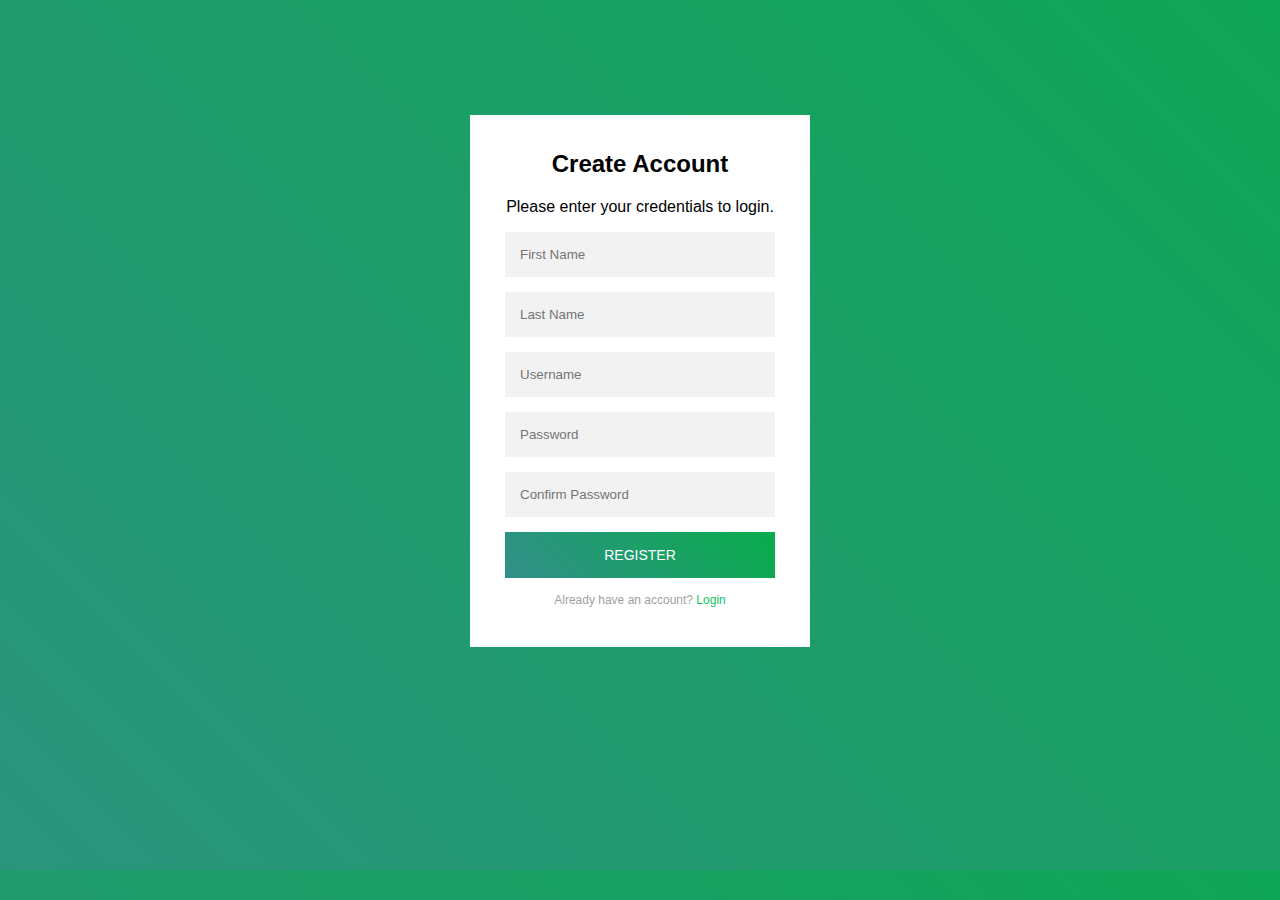
==== create.html @ 8a814be6 "activity" ====
<!DOCTYPE html>
<html lang="en">
<head>
    <meta charset="UTF-8">
    <meta http-equiv="X-UA-Compatible" content="IE=edge">
    <meta name="viewport" content="width=device-width, initial-scale=1.0">
    <title>Create Account</title>
    <link rel="stylesheet" href="style.css" />
    <script src="create.js"></script>
</head>
<body>
    <div class="container">
        <div class="form">
            <div class="login">
                <h2>Create Account</h2>
                <p>Please enter your credentials to login.</p>
         <form name="myForm" action="/" onsubmit="return validateForm()" method="post">
                    <input type="text" placeholder="First Name" name="firstname" required>
                    <input type="text" placeholder="Last Name" name="lastname" required>
                    <input type="text" placeholder="Username" name="username" required>
                    <input type="password" placeholder="Password" name="passwrd" pattern="(?=.*\d)(?=.*[a-z])(?=.*[A-Z]).{8,}"
                     title="Must contain at least one number and one uppercase and lowercase letter, 
                     and at least 8 or more characters" required>
                    <input type="password" placeholder="Confirm Password" name="confirmpassword" required>
                    <button type="submit">REGISTER</button>
                <p class="message"> Already have an account? <a href="index.html"> Login </a></p>
         </form>
            </div>
        </div>
    </div>
</body>
</html>
---- style.css ----
body{
    background-color:#0fa656 ; background-image: linear-gradient(45deg, #2b947e, #0fa656);
     font-family: "Roboto", sans-serif;
}

.container {
  width: 340px; padding: 15px;
  margin: auto; margin-top: 100px;  
}

.form {
  background: #FFFFFF; 
  max-width: 300px; margin: 0 auto 200px; padding: 35px; text-align: center;
}
  
.login{
  margin-top: -20px; margin-bottom: 5px;
}

input[type=text], input[type=password] {
  font-family: "Roboto", sans-serif; background: #f2f2f2;
  width: 100%; border: 0; margin: 0 0 15px; padding: 15px; box-sizing: border-box;
}

  button {
    background-color: #328f8a; background-image: linear-gradient(45deg,#328f8a,#08ac4b);
    width: 100%; border: 0; padding: 15px; color: #FFFFFF; font-size: 14px;
    transition: all 0.3 ease; cursor: pointer;
  }
  
  span.password {
    float: right; padding-top: 16px;
  }
  
  .message {
    margin: 15px 0 0; color: #a19f9f; font-size: 12px;
  }

  a {
    color: #0fc664; text-decoration: none;
  }
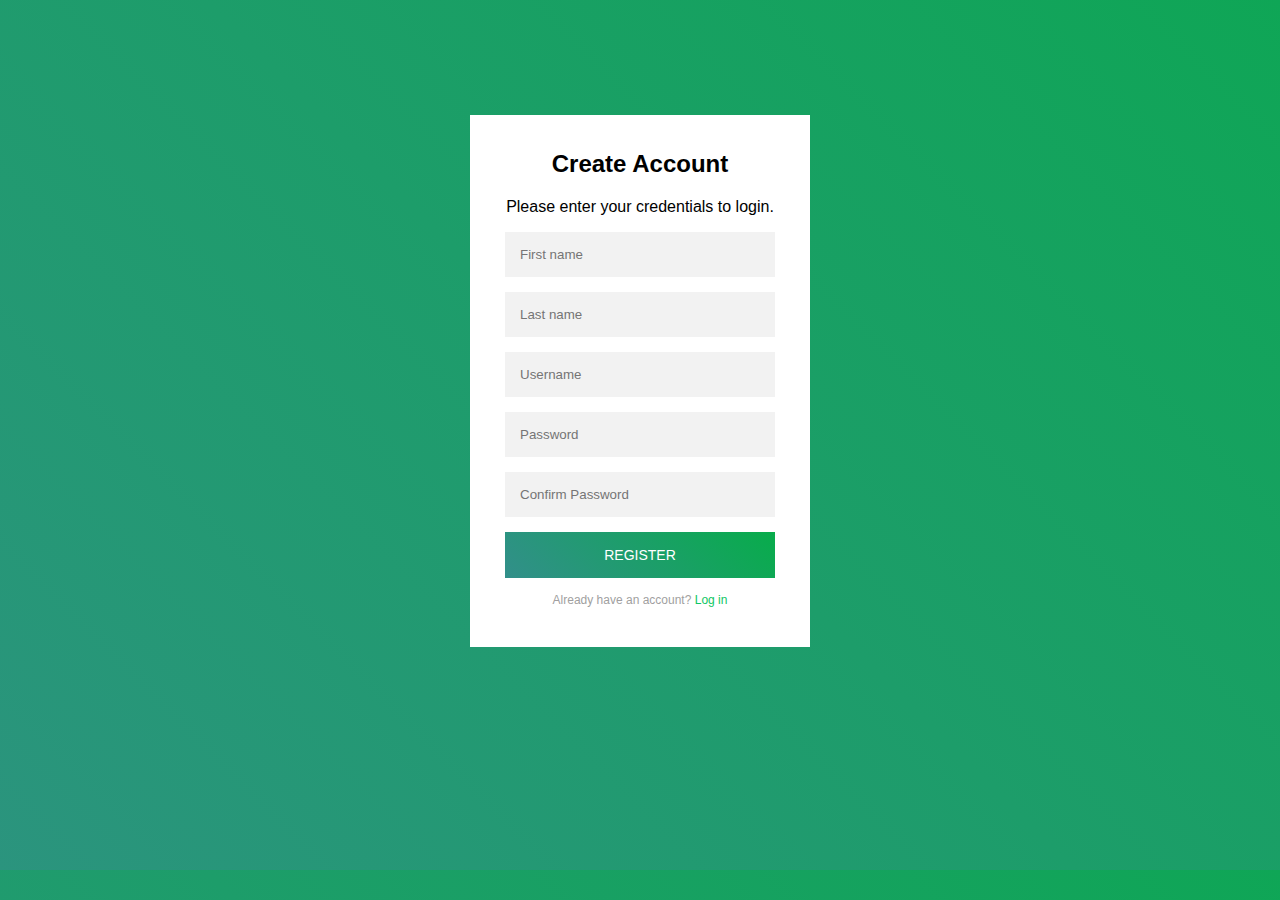
==== commit 7e14d3db: "activity 2" ====
--- a/create.html
+++ b/create.html
@@ -1,32 +1,30 @@
 <!DOCTYPE html>
 <html lang="en">
-<head>
-    <meta charset="UTF-8">
-    <meta http-equiv="X-UA-Compatible" content="IE=edge">
-    <meta name="viewport" content="width=device-width, initial-scale=1.0">
-    <title>Create Account</title>
-    <link rel="stylesheet" href="style.css" />
-    <script src="create.js"></script>
-</head>
-<body>
-    <div class="container">
-        <div class="form">
+   <head>
+      <meta charset="UTF-8">
+      <meta http-equiv="X-UA-Compatible" content="IE=edge">
+      <meta name="viewport" content="width=device-width, initial-scale=1.0">
+      <title>Create Account</title>
+      <link rel="stylesheet" href="style.css" />
+   </head>
+   <body>
+      <div class="container">
+         <div class="form">
             <div class="login">
-                <h2>Create Account</h2>
-                <p>Please enter your credentials to login.</p>
-         <form name="myForm" action="/" onsubmit="return validateForm()" method="post">
-                    <input type="text" placeholder="First Name" name="firstname" required>
-                    <input type="text" placeholder="Last Name" name="lastname" required>
-                    <input type="text" placeholder="Username" name="username" required>
-                    <input type="password" placeholder="Password" name="passwrd" pattern="(?=.*\d)(?=.*[a-z])(?=.*[A-Z]).{8,}"
-                     title="Must contain at least one number and one uppercase and lowercase letter, 
-                     and at least 8 or more characters" required>
-                    <input type="password" placeholder="Confirm Password" name="confirmpassword" required>
-                    <button type="submit">REGISTER</button>
-                <p class="message"> Already have an account? <a href="index.html"> Login </a></p>
-         </form>
+               <h2>Create Account</h2>
+               <p>Please enter your credentials to login.</p>
+               <form name="myform" method="post" action="create.js" onsubmit="return validateform()|| passwordValidation()" >  
+                  <input type="text" placeholder="First name"  id="firstname">
+                  <input type="text" placeholder="Last name"  id="lastname">
+                  <input type="text" placeholder="Username" id="username">
+                  <input type="password" placeholder="Password"  id="password">
+                  <input type="password" placeholder="Confirm Password"  id="confirmpassword">
+                  <button onclick="myFunction()" value="register"> REGISTER </button>
+                  <p class="message"> Already have an account? <a href="index.html"> Log in </a></p>
+               </form>
             </div>
-        </div>
-    </div>
-</body>
+         </div>
+      </div>
+      <script src="create.js"></script>
+   </body>
 </html>